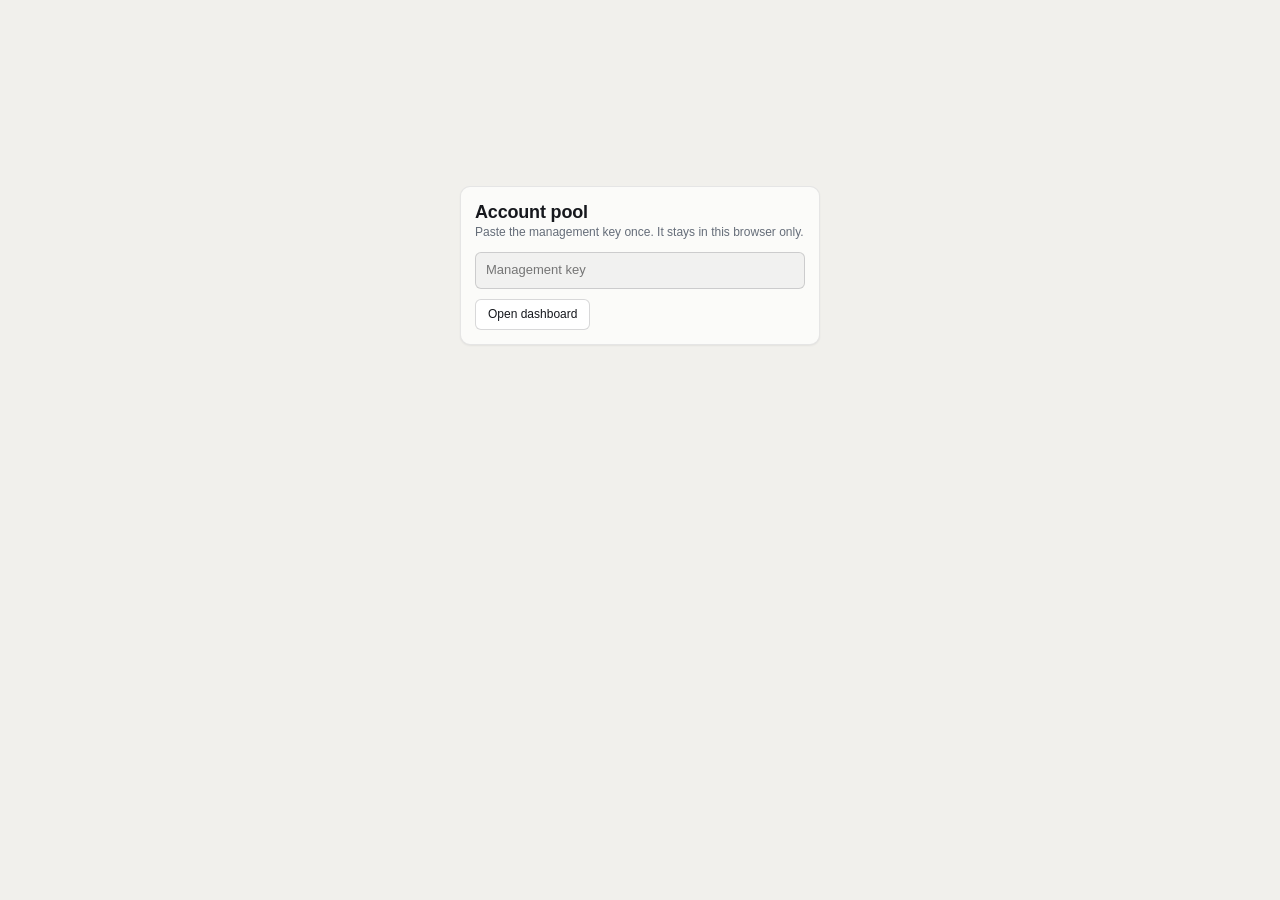
==== internal/api/dashboard.html @ 332119b4 "feat(dashboard): add account pool dashboard and usage summary Add a usage tally that sums requests, " ====
<!doctype html>
<html lang="en">
<head>
<meta charset="utf-8">
<meta name="viewport" content="width=device-width, initial-scale=1">
<title>Account pool</title>
<style>
/* Tokens copied from symphony app/renderer/src/index.css so the pool matches the fleet app. */
:root {
  --bg: #0b0e14; --surface: #10141c; --raised: #171c26;
  --ink: #f2f5f9; --ink-2: #9aa4b2; --ink-3: #8b95a4;
  --line: rgba(255,255,255,0.07); --line-strong: rgba(255,255,255,0.13);
  --brass: #c6bdff; --brass-soft: rgba(198,189,255,0.16); --brass-ink: #e0dbff;
  --ok: #30d158; --ok-soft: rgba(48,209,88,0.13);
  --info: #35c5e8; --info-soft: rgba(53,197,232,0.13);
  --warn: #ff8b28; --warn-soft: rgba(255,139,40,0.13);
  --danger: #ff453a; --danger-soft: rgba(255,69,58,0.13);
  --input-bg: rgba(255,255,255,0.055);
  --elev-1: 0 1px 0 rgba(255,255,255,0.03) inset, 0 1px 2px rgba(0,0,0,0.28);
  --radius-control: 6px; --radius-card: 10px;
  --track: rgba(255,255,255,0.08);
  color-scheme: dark;
}
@media (prefers-color-scheme: light) {
  :root:not([data-theme="dark"]) {
    --bg: #f1f0ec; --surface: #fbfbf9; --raised: #ffffff;
    --ink: #16181d; --ink-2: #5c636e; --ink-3: #656d79;
    --line: rgba(15,18,24,0.09); --line-strong: rgba(15,18,24,0.16);
    --brass: #5b4bd6; --brass-soft: rgba(91,75,214,0.11); --brass-ink: #4a3ab8;
    --ok: #1f8a41; --ok-soft: rgba(52,199,89,0.13);
    --info: #0779a8; --info-soft: rgba(23,162,210,0.12);
    --warn: #b04a00; --warn-soft: rgba(232,98,12,0.13);
    --danger: #d70015; --danger-soft: rgba(255,59,48,0.09);
    --input-bg: rgba(15,18,24,0.04);
    --elev-1: 0 1px 2px rgba(15,18,24,0.06);
    --track: rgba(15,18,24,0.08);
    color-scheme: light;
  }
}
* { box-sizing: border-box; }
html, body { margin: 0; background: var(--bg); color: var(--ink); }
body {
  font: 13px/1.45 -apple-system, BlinkMacSystemFont, "SF Pro Text", "Helvetica Neue", sans-serif;
  -webkit-font-smoothing: antialiased; font-feature-settings: "tnum";
}
.mono { font-family: ui-monospace, "SF Mono", Menlo, monospace; font-size: 12px; }
.wrap { max-width: 1080px; margin: 0 auto; padding: 24px 16px 64px; }
header { display: flex; align-items: baseline; justify-content: space-between; gap: 12px; flex-wrap: wrap; }
h1 { font-size: 18px; line-height: 1.3; font-weight: 600; margin: 0; letter-spacing: -0.01em; }
h2 { font-size: 12px; font-weight: 600; color: var(--ink-2); margin: 28px 0 10px; text-transform: none; }
.meta { color: var(--ink-3); font-size: 12px; }
.chips { display: flex; gap: 6px; flex-wrap: wrap; margin-top: 8px; }
.chip { font-size: 11px; color: var(--ink-2); border: 1px solid var(--line); border-radius: 999px; padding: 2px 8px; }
.chip b { color: var(--ink); font-weight: 500; }
.stats { display: grid; grid-template-columns: repeat(4, minmax(0,1fr)); gap: 8px; margin-top: 20px; }
.stat { background: var(--surface); border: 1px solid var(--line); border-radius: var(--radius-card); padding: 12px 14px; box-shadow: var(--elev-1); }
.stat .label { font-size: 11px; color: var(--ink-3); }
.stat .value { font-size: 22px; line-height: 1.2; font-weight: 600; margin-top: 4px; letter-spacing: -0.01em; }
.stat .sub { font-size: 11px; color: var(--ink-3); margin-top: 2px; }
.grid { display: grid; grid-template-columns: repeat(2, minmax(0,1fr)); gap: 8px; }
.card { background: var(--surface); border: 1px solid var(--line); border-radius: var(--radius-card); padding: 14px; box-shadow: var(--elev-1); min-width: 0; }
.card.next { border-color: var(--brass-soft); box-shadow: 0 0 0 1px var(--brass-soft), var(--elev-1); }
.row { display: flex; align-items: center; justify-content: space-between; gap: 8px; }
.who { display: flex; align-items: center; gap: 8px; min-width: 0; }
.dot { width: 7px; height: 7px; border-radius: 50%; flex: none; background: var(--ok); }
.dot.cool { background: var(--warn); } .dot.off { background: var(--ink-3); } .dot.err { background: var(--danger); }
.name { font-weight: 500; overflow: hidden; text-overflow: ellipsis; white-space: nowrap; }
.tag { font-size: 10px; line-height: 1.35; padding: 1px 6px; border-radius: 4px; flex: none; }
.tag.next { background: var(--brass-soft); color: var(--brass-ink); }
.tag.reserve { background: var(--info-soft); color: var(--info); }
.tag.cool { background: var(--warn-soft); color: var(--warn); }
.tag.off { background: var(--input-bg); color: var(--ink-3); }
.status { font-size: 11px; color: var(--ink-3); margin-top: 2px; }
.limits { margin-top: 12px; display: grid; gap: 8px; }
.limit .top { display: flex; justify-content: space-between; font-size: 11px; color: var(--ink-3); }
.limit .top span:first-child { color: var(--ink-2); }
.bar { height: 4px; background: var(--track); border-radius: 2px; margin-top: 4px; overflow: hidden; }
.bar i { display: block; height: 100%; background: var(--ink-2); border-radius: 2px; }
.bar i.mid { background: var(--warn); } .bar i.high { background: var(--danger); }
.nums { display: grid; grid-template-columns: repeat(4, minmax(0,1fr)); gap: 6px; margin-top: 12px; padding-top: 10px; border-top: 1px solid var(--line); }
.nums div { min-width: 0; } .nums .k { font-size: 10px; color: var(--ink-3); } .nums .v { font-size: 13px; font-weight: 500; }
.spark { display: flex; align-items: flex-end; gap: 1px; height: 24px; margin-top: 10px; }
.spark i { flex: 1; background: var(--line-strong); border-radius: 1px; min-height: 1px; }
.spark i.on { background: var(--brass); opacity: .75; }
.seg { display: inline-flex; border: 1px solid var(--line); border-radius: var(--radius-control); overflow: hidden; flex: none; }
.seg button { font: inherit; font-size: 11px; color: var(--ink-3); background: transparent; border: 0; padding: 3px 8px; cursor: pointer; }
.seg button + button { border-left: 1px solid var(--line); }
.seg button.on { background: var(--input-bg); color: var(--ink); }
.seg button:disabled { cursor: progress; }
table { width: 100%; border-collapse: collapse; }
.tablecard { padding: 0; overflow-x: auto; }
th, td { text-align: left; padding: 8px 12px; border-bottom: 1px solid var(--line); white-space: nowrap; }
th { font-size: 11px; font-weight: 500; color: var(--ink-3); }
td.n, th.n { text-align: right; }
tr:last-child td { border-bottom: 0; }
.warnline { color: var(--warn); }
.empty { color: var(--ink-3); padding: 16px; text-align: center; }
.keybox { max-width: 360px; margin: 18vh auto 0; }
.keybox input { width: 100%; font: inherit; color: var(--ink); background: var(--input-bg); border: 1px solid var(--line-strong); border-radius: var(--radius-control); padding: 8px 10px; margin-top: 10px; }
.keybox button, .link { font: inherit; font-size: 12px; color: var(--ink); background: var(--raised); border: 1px solid var(--line-strong); border-radius: var(--radius-control); padding: 6px 12px; margin-top: 10px; cursor: pointer; }
.link { background: transparent; border: 0; color: var(--ink-3); padding: 0; margin: 0; }
.err { color: var(--danger); font-size: 12px; margin-top: 8px; }
@media (max-width: 760px) {
  .stats { grid-template-columns: repeat(2, minmax(0,1fr)); }
  .grid { grid-template-columns: 1fr; }
}
</style>
</head>
<body>
<div class="wrap" id="app"></div>
<script>
const KEY_STORE = "cliproxy-dashboard-key";
const app = document.getElementById("app");
let key = "";
try { key = localStorage.getItem(KEY_STORE) || ""; } catch (e) {}
let busy = false;
let timer = null;

const esc = (s) => String(s ?? "").replace(/[&<>"']/g, (c) => ({ "&": "&amp;", "<": "&lt;", ">": "&gt;", '"': "&quot;", "'": "&#39;" }[c]));
const fmt = (n) => {
  n = Number(n) || 0;
  if (n >= 1e9) return (n / 1e9).toFixed(1) + "B";
  if (n >= 1e6) return (n / 1e6).toFixed(1) + "M";
  if (n >= 1e4) return Math.round(n / 1e3) + "k";
  if (n >= 1e3) return (n / 1e3).toFixed(1) + "k";
  return String(n);
};
const until = (t) => {
  if (!t) return "";
  let s = Math.max(0, Math.round((t - Date.now()) / 1000));
  const d = Math.floor(s / 86400); s -= d * 86400;
  const h = Math.floor(s / 3600); s -= h * 3600;
  const m = Math.floor(s / 60);
  if (d) return d + "d " + h + "h";
  if (h) return h + "h " + m + "m";
  return m + "m";
};
const ago = (iso) => {
  const s = Math.max(0, Math.round((Date.now() - new Date(iso)) / 1000));
  if (s < 60) return s + "s ago";
  if (s < 3600) return Math.floor(s / 60) + "m ago";
  if (s < 86400) return Math.floor(s / 3600) + "h ago";
  return Math.floor(s / 86400) + "d ago";
};
const sig = (signals, name) => {
  if (!signals) return "";
  const want = name.toLowerCase();
  for (const k in signals) if (k.toLowerCase() === want) return String(signals[k]).trim();
  return "";
};
const resetTime = (raw, observedAt, afterSeconds) => {
  if (raw) {
    const n = Number(raw);
    if (Number.isFinite(n) && n > 0) return n * 1000;
    const t = Date.parse(raw);
    if (Number.isFinite(t)) return t;
  }
  if (afterSeconds && observedAt) return Date.parse(observedAt) + Number(afterSeconds) * 1000;
  return 0;
};
// Roll a past reset forward by whole windows, as the soonest-reset selector does.
const rollForward = (t, windowMs) => {
  if (!t || !windowMs) return t;
  while (t <= Date.now()) t += windowMs;
  return t;
};

function limitsFor(entry) {
  const q = entry.quota || {};
  const s = q.signals || {};
  const provider = (entry.provider || entry.type || "").toLowerCase();
  const out = { week: null, short: null };
  if (provider === "claude") {
    const w = sig(s, "Anthropic-Ratelimit-Unified-7d-Utilization");
    const wr = resetTime(sig(s, "Anthropic-Ratelimit-Unified-7d-Reset"));
    if (w || wr) out.week = { pct: Number(w) * 100, reset: rollForward(wr, 7 * 864e5) };
    const f = sig(s, "Anthropic-Ratelimit-Unified-5h-Utilization");
    const fr = resetTime(sig(s, "Anthropic-Ratelimit-Unified-5h-Reset"));
    if (f || fr) out.short = { pct: Number(f) * 100, reset: fr > Date.now() ? fr : 0, label: "5 hour" };
  } else if (provider === "codex") {
    for (const p of ["X-Codex-Primary-", "X-Codex-Secondary-"]) {
      const minutes = Number(sig(s, p + "Window-Minutes"));
      if (!minutes) continue;
      const reset = resetTime(sig(s, p + "Reset-At"), q.observed_at, sig(s, p + "Reset-After-Seconds"));
      const item = { pct: Number(sig(s, p + "Used-Percent")), reset };
      if (minutes >= 6 * 24 * 60) { item.reset = rollForward(reset, minutes * 6e4); out.week = item; }
      else { item.label = minutes >= 60 ? Math.round(minutes / 60) + " hour" : minutes + " min"; item.reset = reset > Date.now() ? reset : 0; out.short = item; }
    }
  }
  return out;
}

function stateFor(entry) {
  if (entry.disabled) return { cls: "off", text: "Off" };
  const retry = entry.next_retry_after ? Date.parse(entry.next_retry_after) : 0;
  if (retry && retry > Date.now()) return { cls: "cool", text: "Cooling, back in " + until(retry), until: retry };
  if (entry.unavailable) return { cls: "cool", text: "Unavailable" };
  const st = String(entry.status || "").toLowerCase();
  if (st === "error") return { cls: "err", text: entry.status_message ? "Error: " + entry.status_message : "Error" };
  return { cls: "", text: "Ready" };
}

function priorityOf(entry) {
  const n = Number(entry.priority);
  return Number.isFinite(n) ? n : 0;
}

// Mirror the soonest-reset selector: highest priority tier among ready accounts,
// unobserved accounts first, then the earliest weekly reset.
function nextUp(entries) {
  const ready = entries.filter((e) => stateFor(e).cls === "");
  if (!ready.length) return null;
  const top = Math.max(...ready.map(priorityOf));
  const tier = ready.filter((e) => priorityOf(e) === top);
  tier.sort((a, b) => {
    const ra = limitsFor(a).week?.reset || 0, rb = limitsFor(b).week?.reset || 0;
    if (!ra !== !rb) return ra ? 1 : -1;
    if (ra !== rb) return ra - rb;
    return String(a.id).localeCompare(String(b.id));
  });
  return tier[0].id;
}

function bar(item, label) {
  if (!item) return `<div class="limit"><div class="top"><span>${label}</span><span>No data yet</span></div><div class="bar"><i style="width:0"></i></div></div>`;
  const pct = Math.max(0, Math.min(100, Number.isFinite(item.pct) ? item.pct : 0));
  const cls = pct >= 90 ? "high" : pct >= 70 ? "mid" : "";
  const reset = item.reset ? "resets in " + until(item.reset) : "";
  return `<div class="limit"><div class="top"><span>${label} · ${Math.round(pct)}% used</span><span>${reset}</span></div><div class="bar"><i class="${cls}" style="width:${pct}%"></i></div></div>`;
}

function spark(hourly) {
  if (!hourly || !hourly.length) return "";
  const max = Math.max(1, ...hourly.map((h) => h.requests || 0));
  return `<div class="spark" title="Requests per hour, last 48 hours">${hourly.map((h) => {
    const v = h.requests || 0;
    return `<i class="${v ? "on" : ""}" style="height:${v ? Math.max(8, Math.round((v / max) * 100)) : 4}%"></i>`;
  }).join("")}</div>`;
}

function mode(entry) {
  if (entry.disabled) return "off";
  return priorityOf(entry) < 0 ? "reserve" : "rotation";
}

function card(entry, usage, isNext) {
  const st = stateFor(entry);
  const lim = limitsFor(entry);
  const m = mode(entry);
  const today = usage?.today || {};
  const label = entry.email || entry.label || entry.account || entry.name || entry.id;
  const tags = [
    isNext ? `<span class="tag next">Next up</span>` : "",
    m === "reserve" ? `<span class="tag reserve">Reserve</span>` : "",
    st.cls === "cool" ? `<span class="tag cool">Cooling</span>` : "",
    m === "off" ? `<span class="tag off">Off</span>` : "",
  ].join("");
  const segs = [["rotation", "Rotation"], ["reserve", "Reserve"], ["off", "Off"]]
    .map(([v, t]) => `<button data-id="${esc(entry.id)}" data-name="${esc(entry.name || entry.id)}" data-mode="${v}" class="${m === v ? "on" : ""}">${t}</button>`).join("");
  return `<div class="card ${isNext ? "next" : ""}">
    <div class="row">
      <div class="who"><span class="dot ${st.cls}"></span><span class="name" title="${esc(label)}">${esc(label)}</span>${tags}</div>
      <div class="seg">${segs}</div>
    </div>
    <div class="status">${esc(st.text)}${entry.quota?.observed_at ? " · limits seen " + ago(entry.quota.observed_at) : ""}</div>
    <div class="limits">${bar(lim.week, "Week")}${bar(lim.short, lim.short?.label || "Short window")}</div>
    <div class="nums">
      <div><div class="k">Requests today</div><div class="v">${fmt(today.requests)}</div></div>
      <div><div class="k">Tokens in / out</div><div class="v">${fmt((today.input_tokens || 0) + (today.cache_read_tokens || 0) + (today.cache_write_tokens || 0))} / ${fmt(today.output_tokens)}</div></div>
      <div><div class="k">Cache read</div><div class="v">${fmt(today.cache_read_tokens)}</div></div>
      <div><div class="k">Cache write</div><div class="v">${fmt(today.cache_write_tokens)}</div></div>
    </div>
    ${spark(usage?.hourly)}
  </div>`;
}

function hitRate(c) {
  const read = c.cache_read_tokens || 0;
  const total = read + (c.cache_write_tokens || 0) + (c.input_tokens || 0);
  return total ? Math.round((read / total) * 100) + "%" : "–";
}

function render(creds, summary, routing) {
  const files = (creds.files || []).filter((f) => ["claude", "codex"].includes(String(f.provider || f.type).toLowerCase()));
  const byProvider = { claude: [], codex: [] };
  for (const f of files) byProvider[String(f.provider || f.type).toLowerCase()].push(f);
  const names = {};
  for (const f of files) names[f.id] = f.email || f.label || f.name || f.id;
  const t = summary.totals || {};
  const today = t.today || {}, week = t.last_7d || {};
  const sessions = summary.sessions || [];
  const switched = sessions.filter((s) => (s.auth_ids || []).length > 1).length;
  const recent = sessions.filter((s) => Date.now() - Date.parse(s.last_seen) < 864e5).length;
  const strategy = routing.strategy || "";
  const affinity = routing.session_affinity;

  let html = `<header>
    <div><h1>Account pool</h1>
      <div class="chips">
        ${strategy ? `<span class="chip">Routing <b>${esc(strategy)}</b></span>` : ""}
        ${affinity !== undefined ? `<span class="chip">Session affinity <b>${affinity ? "on" : "off"}</b></span>` : ""}
        <span class="chip"><b>${byProvider.claude.length}</b> Claude · <b>${byProvider.codex.length}</b> Codex</span>
      </div>
    </div>
    <div class="meta">Updated ${new Date(summary.generated_at).toLocaleTimeString([], { hour: "2-digit", minute: "2-digit", second: "2-digit" })} · <button class="link" id="forget">Forget key</button></div>
  </header>
  <div class="stats">
    <div class="stat"><div class="label">Requests today</div><div class="value">${fmt(today.requests)}</div><div class="sub">${fmt(week.requests)} in 7 days${today.failed ? ` · <span class="warnline">${fmt(today.failed)} failed</span>` : ""}</div></div>
    <div class="stat"><div class="label">Output tokens today</div><div class="value">${fmt(today.output_tokens)}</div><div class="sub">${fmt(week.output_tokens)} in 7 days</div></div>
    <div class="stat"><div class="label">Cache hit rate today</div><div class="value">${hitRate(today)}</div><div class="sub">${fmt(today.cache_read_tokens)} read · ${fmt(today.cache_write_tokens)} written</div></div>
    <div class="stat"><div class="label">Sessions, 24 hours</div><div class="value">${recent}</div><div class="sub">${switched ? `<span class="warnline">${switched} changed account</span>` : "None changed account"}</div></div>
  </div>`;

  for (const [prov, title] of [["claude", "Claude"], ["codex", "Codex"]]) {
    const list = byProvider[prov].slice().sort((a, b) => String(names[a.id]).localeCompare(String(names[b.id])));
    html += `<h2>${title}</h2>`;
    if (!list.length) { html += `<div class="card empty">No ${title} accounts signed in</div>`; continue; }
    const next = nextUp(list);
    html += `<div class="grid">${list.map((e) => card(e, summary.accounts?.[e.id], e.id === next)).join("")}</div>`;
  }

  html += `<h2>Recent sessions</h2><div class="card tablecard">`;
  if (!sessions.length) html += `<div class="empty">No sessions yet</div>`;
  else {
    html += `<table><thead><tr><th>Session</th><th>Account</th><th class="n">Requests</th><th class="n">Cache read</th><th class="n">Cache write</th><th class="n">Last seen</th></tr></thead><tbody>`;
    html += sessions.slice(0, 30).map((s) => {
      const ids = s.auth_ids || [];
      const acct = ids.map((id) => esc(names[id] || id)).join(" → ");
      return `<tr><td class="mono" title="${esc(s.id)}">${esc(String(s.id).slice(0, 8))}</td><td class="${ids.length > 1 ? "warnline" : ""}">${acct}</td><td class="n">${fmt(s.requests)}</td><td class="n">${fmt(s.cache_read_tokens)}</td><td class="n">${fmt(s.cache_write_tokens)}</td><td class="n">${ago(s.last_seen)}</td></tr>`;
    }).join("");
    html += `</tbody></table>`;
  }
  html += `</div>`;
  app.innerHTML = html;
  document.getElementById("forget").onclick = () => { try { localStorage.removeItem(KEY_STORE); } catch (e) {} key = ""; showKey(); };
  app.querySelectorAll(".seg button").forEach((b) => b.onclick = () => setMode(b));
}

async function api(path, opts = {}) {
  const res = await fetch("/v8/management" + path, { ...opts, headers: { "X-Management-Key": key, "Content-Type": "application/json", ...(opts.headers || {}) } });
  if (res.status === 401 || res.status === 403) throw Object.assign(new Error("Key rejected"), { auth: true });
  if (!res.ok) throw new Error(path + " returned " + res.status);
  return res.json();
}

async function setMode(button) {
  if (busy) return;
  busy = true;
  app.querySelectorAll(".seg button").forEach((b) => b.disabled = true);
  const name = button.dataset.name, want = button.dataset.mode;
  try {
    await api("/credentials/status", { method: "PATCH", body: JSON.stringify({ name, disabled: want === "off" }) });
    if (want !== "off") await api("/credentials/fields", { method: "PATCH", body: JSON.stringify({ name, priority: want === "reserve" ? -1 : 0 }) });
  } catch (e) { alert("Could not change account: " + e.message); }
  busy = false;
  load();
}

async function load() {
  if (!key) return showKey();
  try {
    const [creds, usage] = await Promise.all([
      api("/credentials"),
      api("/observability/usage/summary?sessions=100"),
    ]);
    if (!busy) render(creds, usage.summary || {}, usage.routing || {});
  } catch (e) {
    if (e.auth) { try { localStorage.removeItem(KEY_STORE); } catch (x) {} key = ""; return showKey("That key was rejected."); }
    const note = document.getElementById("loaderr") || Object.assign(document.createElement("div"), { id: "loaderr", className: "err" });
    note.textContent = "Refresh failed: " + e.message;
    app.prepend(note);
  }
}

function showKey(message) {
  clearInterval(timer);
  app.innerHTML = `<div class="keybox card"><h1>Account pool</h1>
    <div class="meta">Paste the management key once. It stays in this browser only.</div>
    <form id="kf"><input id="k" type="password" autocomplete="off" placeholder="Management key"><button>Open dashboard</button></form>
    ${message ? `<div class="err">${esc(message)}</div>` : ""}</div>`;
  document.getElementById("kf").onsubmit = (ev) => {
    ev.preventDefault();
    key = document.getElementById("k").value.trim();
    try { localStorage.setItem(KEY_STORE, key); } catch (e) {}
    start();
  };
}

function start() {
  clearInterval(timer);
  load();
  timer = setInterval(load, 15000);
}

start();
</script>
</body>
</html>
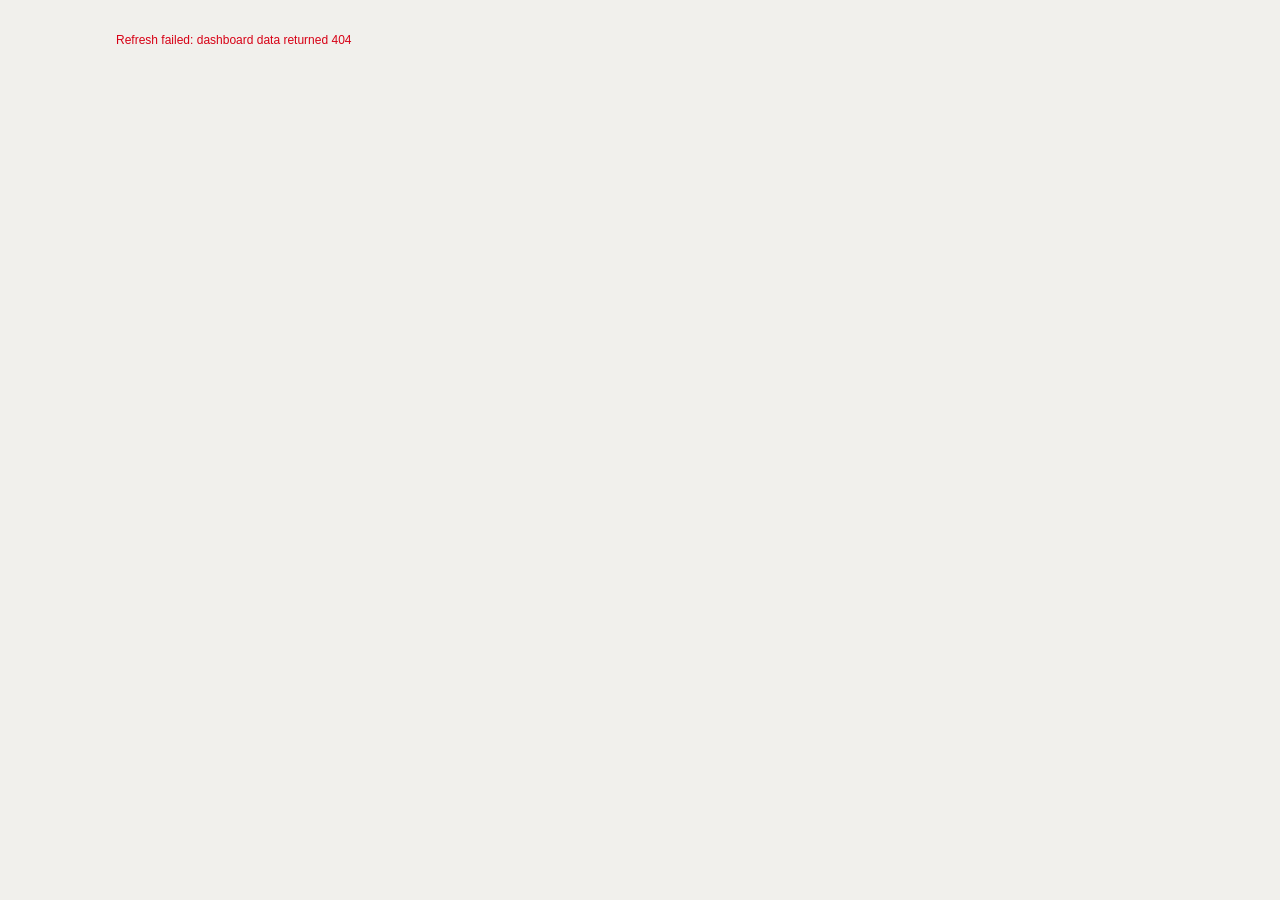
==== commit 239c0a18: "feat(dashboard): show the dashboard without a management key Add GET /dashboard/data, which returns " ====
--- a/internal/api/dashboard.html
+++ b/internal/api/dashboard.html
@@ -95,10 +95,7 @@
 tr:last-child td { border-bottom: 0; }
 .warnline { color: var(--warn); }
 .empty { color: var(--ink-3); padding: 16px; text-align: center; }
-.keybox { max-width: 360px; margin: 18vh auto 0; }
-.keybox input { width: 100%; font: inherit; color: var(--ink); background: var(--input-bg); border: 1px solid var(--line-strong); border-radius: var(--radius-control); padding: 8px 10px; margin-top: 10px; }
-.keybox button, .link { font: inherit; font-size: 12px; color: var(--ink); background: var(--raised); border: 1px solid var(--line-strong); border-radius: var(--radius-control); padding: 6px 12px; margin-top: 10px; cursor: pointer; }
-.link { background: transparent; border: 0; color: var(--ink-3); padding: 0; margin: 0; }
+.link { font: inherit; font-size: 12px; background: transparent; border: 0; color: var(--ink-3); padding: 0; margin: 0; }
 .err { color: var(--danger); font-size: 12px; margin-top: 8px; }
 @media (max-width: 760px) {
   .stats { grid-template-columns: repeat(2, minmax(0,1fr)); }
@@ -193,7 +190,11 @@
 function stateFor(entry) {
   if (entry.disabled) return { cls: "off", text: "Off" };
   const retry = entry.next_retry_after ? Date.parse(entry.next_retry_after) : 0;
-  if (retry && retry > Date.now()) return { cls: "cool", text: "Cooling, back in " + until(retry), until: retry };
+  if (retry && retry > Date.now()) {
+    const week = limitsFor(entry).week;
+    const why = week && week.pct >= 100 ? "Weekly limit reached" : "Rate limited";
+    return { cls: "cool", text: why + ", back in " + until(retry), until: retry };
+  }
   if (entry.unavailable) return { cls: "cool", text: "Unavailable" };
   const st = String(entry.status || "").toLowerCase();
   if (st === "error") return { cls: "err", text: entry.status_message ? "Error: " + entry.status_message : "Error" };
@@ -280,8 +281,8 @@
   return total ? Math.round((read / total) * 100) + "%" : "–";
 }
 
-function render(creds, summary, routing) {
-  const files = (creds.files || []).filter((f) => ["claude", "codex"].includes(String(f.provider || f.type).toLowerCase()));
+function render(accounts, summary, routing) {
+  const files = (accounts || []).filter((f) => ["claude", "codex"].includes(String(f.provider || f.type).toLowerCase()));
   const byProvider = { claude: [], codex: [] };
   for (const f of files) byProvider[String(f.provider || f.type).toLowerCase()].push(f);
   const names = {};
@@ -291,7 +292,8 @@
   const sessions = summary.sessions || [];
   const switched = sessions.filter((s) => (s.auth_ids || []).length > 1).length;
   const recent = sessions.filter((s) => Date.now() - Date.parse(s.last_seen) < 864e5).length;
-  const strategy = routing.strategy || "";
+  const strategyNames = { "soonest-reset": "soonest reset first", "fill-first": "fill first", "round-robin": "round robin", "weighted-round-robin": "weighted round robin" };
+  const strategy = strategyNames[routing.strategy] || routing.strategy || "";
   const affinity = routing.session_affinity;
 
   let html = `<header>
@@ -302,7 +304,7 @@
         <span class="chip"><b>${byProvider.claude.length}</b> Claude · <b>${byProvider.codex.length}</b> Codex</span>
       </div>
     </div>
-    <div class="meta">Updated ${new Date(summary.generated_at).toLocaleTimeString([], { hour: "2-digit", minute: "2-digit", second: "2-digit" })} · <button class="link" id="forget">Forget key</button></div>
+    <div class="meta">Updated ${new Date(summary.generated_at).toLocaleTimeString([], { hour: "2-digit", minute: "2-digit", second: "2-digit" })}${key ? ` · <button class="link" id="forget">Forget key</button>` : ""}</div>
   </header>
   <div class="stats">
     <div class="stat"><div class="label">Requests today</div><div class="value">${fmt(today.requests)}</div><div class="sub">${fmt(week.requests)} in 7 days${today.failed ? ` · <span class="warnline">${fmt(today.failed)} failed</span>` : ""}</div></div>
@@ -332,7 +334,8 @@
   }
   html += `</div>`;
   app.innerHTML = html;
-  document.getElementById("forget").onclick = () => { try { localStorage.removeItem(KEY_STORE); } catch (e) {} key = ""; showKey(); };
+  const forget = document.getElementById("forget");
+  if (forget) forget.onclick = () => { try { localStorage.removeItem(KEY_STORE); } catch (e) {} key = ""; load(); };
   app.querySelectorAll(".seg button").forEach((b) => b.onclick = () => setMode(b));
 }
 
@@ -345,45 +348,37 @@
 
 async function setMode(button) {
   if (busy) return;
+  if (!key) {
+    const entered = (window.prompt("Management key, needed once to change accounts") || "").trim();
+    if (!entered) return;
+    key = entered;
+    try { localStorage.setItem(KEY_STORE, key); } catch (e) {}
+  }
   busy = true;
   app.querySelectorAll(".seg button").forEach((b) => b.disabled = true);
   const name = button.dataset.name, want = button.dataset.mode;
   try {
     await api("/credentials/status", { method: "PATCH", body: JSON.stringify({ name, disabled: want === "off" }) });
     if (want !== "off") await api("/credentials/fields", { method: "PATCH", body: JSON.stringify({ name, priority: want === "reserve" ? -1 : 0 }) });
-  } catch (e) { alert("Could not change account: " + e.message); }
+  } catch (e) {
+    if (e.auth) { try { localStorage.removeItem(KEY_STORE); } catch (x) {} key = ""; }
+    alert("Could not change account: " + e.message);
+  }
   busy = false;
   load();
 }
 
 async function load() {
-  if (!key) return showKey();
   try {
-    const [creds, usage] = await Promise.all([
-      api("/credentials"),
-      api("/observability/usage/summary?sessions=100"),
-    ]);
-    if (!busy) render(creds, usage.summary || {}, usage.routing || {});
+    const res = await fetch("/dashboard/data", { cache: "no-store" });
+    if (!res.ok) throw new Error("dashboard data returned " + res.status);
+    const data = await res.json();
+    if (!busy) render(data.accounts || [], data.summary || {}, data.routing || {});
   } catch (e) {
-    if (e.auth) { try { localStorage.removeItem(KEY_STORE); } catch (x) {} key = ""; return showKey("That key was rejected."); }
     const note = document.getElementById("loaderr") || Object.assign(document.createElement("div"), { id: "loaderr", className: "err" });
     note.textContent = "Refresh failed: " + e.message;
     app.prepend(note);
   }
-}
-
-function showKey(message) {
-  clearInterval(timer);
-  app.innerHTML = `<div class="keybox card"><h1>Account pool</h1>
-    <div class="meta">Paste the management key once. It stays in this browser only.</div>
-    <form id="kf"><input id="k" type="password" autocomplete="off" placeholder="Management key"><button>Open dashboard</button></form>
-    ${message ? `<div class="err">${esc(message)}</div>` : ""}</div>`;
-  document.getElementById("kf").onsubmit = (ev) => {
-    ev.preventDefault();
-    key = document.getElementById("k").value.trim();
-    try { localStorage.setItem(KEY_STORE, key); } catch (e) {}
-    start();
-  };
 }
 
 function start() {
